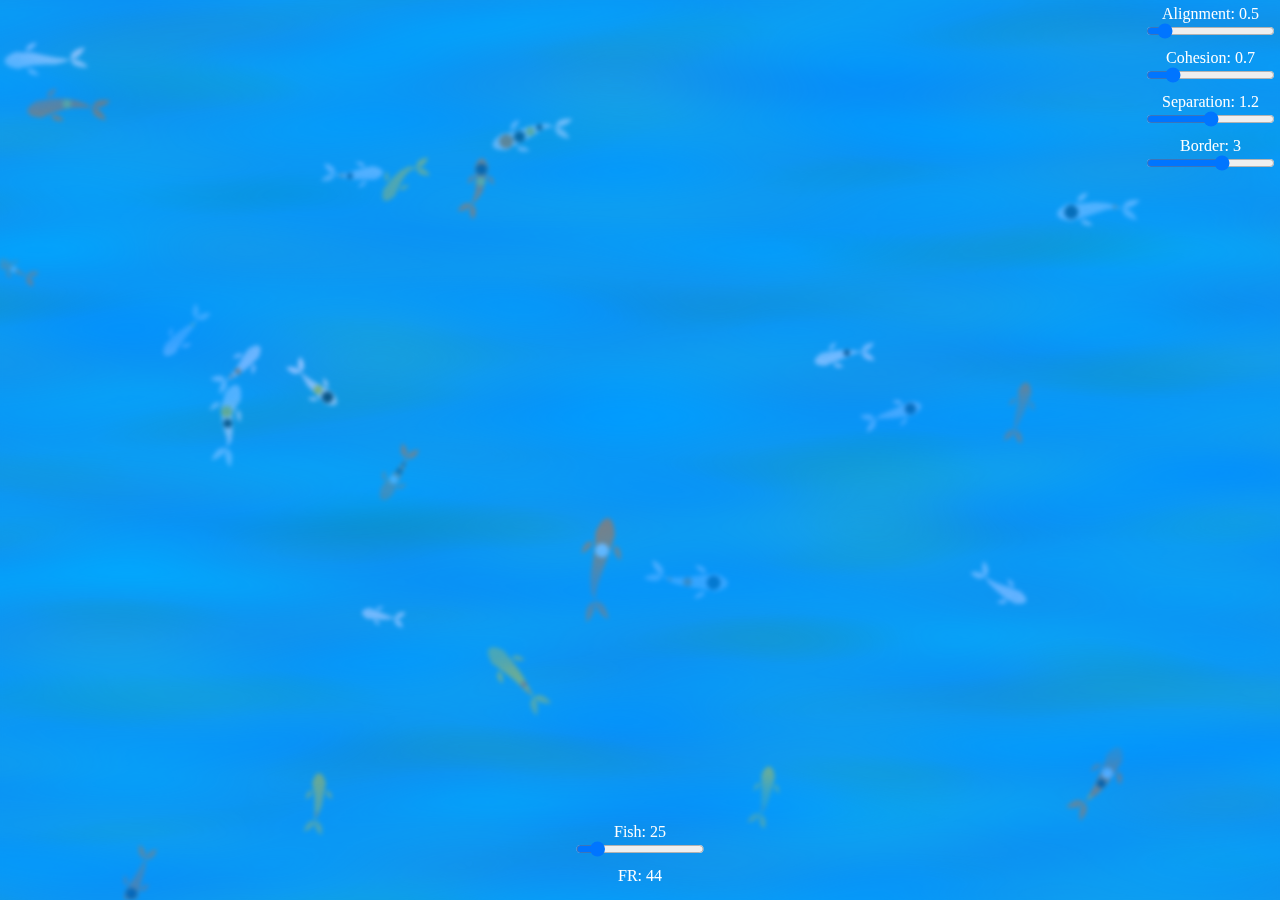
==== fish.html @ 29408301 "fish.html" ====
<!DOCTYPE HTML>
<html>
	<head>
		<!-- Scripts -->
		<script src="util.js" defer></script>

		<script src="components/segment.js" defer></script>
		<script src="components/fish.js" defer></script>
		<script src="components/lilypad.js" type="module"></script>
		<script src="components/lilyflower.js" type="module"></script>
		<script src="components/jobTile.js" type="module"></script>

		<script src="canvasController.js" defer></script>

		<!-- Styles -->
		<link href="/styles/style.min.css" rel="stylesheet"/>
		<link href="/styles/fish.min.css" rel="stylesheet"/>
	</head>
	<body>
    <p class="click-area"
      onmousedown="placeFood(event)"
    ></p>

		<!-- Water surface effect -->
		<svg version="1.1" xmlns="http://www.w3.org/2000/svg"
			width="0"
			height="0"
			viewBox="0 0 100 100" 
			preserveAspectRatio="xMidYMid slice"
		>
			<defs>
				<filter id="water_colour">
					<feTurbulence type="fractalNoise" baseFrequency="0.004 0.018" numOctaves="1" />			    	
					<feColorMatrix type="matrix"
							values="0      0      0     0     0
											0.1    0.2    0     0.2   0
											0.1    0.6    1     0.4   0
											0.2    0.1    0.2   0.8   0" />
				</filter>
			</defs>
		</svg>
		<div id="water"></div>

		<!-- Fish -->
		<canvas id="canvas"></canvas>

		<!-- Controls & Config -->
		<div class="controls">
      <div class="config__row">
        <label for="num_fish">Fish: <span id="display_num_fish"></span></label>
        <input type="range" name="num_fish" id="num_fish" value="25" min="1" max="200" oninput="adjustNumFish(this.value)" />
      </div>
      <div class="config__row">
        <p>FR: <span id="display_framerate"></span></p>
      </div>
    </div>

		<div class="config">
			<div class="config__row">
				<label for="alignment">Alignment: 
					<span id="display_alignment"></span>
				</label>
				<input id="alignment_value" type="range" min="0" max="30" value="3" oninput="changeAlignment(this.value)" />
			</div>
			<div class="config__row">
				<label for="cohesion">Cohesion: 
					<span id="display_cohesion"></span>
				</label>
				<input id="cohesion_value" type="range" min="0" max="30" value="5" oninput="changeCohesion(this.value)" />
			</div>
			<div class="config__row">
				<label for="separation">Separation: 
					<span id="display_separation"></span>
				</label>
				<input id="separation_value" type="range" min="0" max="30" value="15" oninput="changeSeparation(this.value)" />
			</div>
      <div class="config__row">
				<label for="border">Border: 
					<span id="display_border"></span>
				</label>
				<input id="border_value" type="range" min="0" max="50" value="30" oninput="changeBorder(this.value)" />
			</div>
		</div>
	</body>
</html>
---- styles/style.min.css ----
*,*::before,*::after{margin:0;padding:0;box-sizing:border-box}html,canvas{background-color:#22b3db;overflow:hidden}canvas{position:absolute;z-index:-100;top:0;left:0;max-width:100%;max-height:100%;filter:blur(2px)}.controls{position:absolute;color:#fff;padding:5px;z-index:1;bottom:0;left:50%;transform:translate(-50%, 0);text-align:center;display:none}.config{position:absolute;color:#fff;padding:5px;z-index:1;top:0;right:0;text-align:center;display:none}#water{min-width:100%;min-height:100%;position:absolute;top:0;left:0;z-index:1;filter:url(#water_colour)}.page{position:absolute;z-index:10;top:0;left:0;width:100%;height:100%;display:none;color:#ddfff1}/*# sourceMappingURL=style.min.css.map */
---- styles/fish.min.css ----
*,*::before,*::after{margin:0;padding:0;box-sizing:border-box}html,canvas{background-color:#22b3db;overflow:hidden}canvas{position:absolute;z-index:-100;top:0;left:0;max-width:100%;max-height:100%;filter:blur(2px)}.controls{position:absolute;color:#fff;padding:5px;z-index:10;bottom:0;left:50%;transform:translate(-50%, 0);text-align:center;display:block}.config{position:absolute;color:#fff;padding:5px;z-index:10;top:0;right:0;text-align:center;display:block}.config__row{display:flex;flex-direction:column;margin-bottom:10px}#water{min-width:100%;min-height:100%;position:absolute;top:0;left:0;z-index:1;filter:url(#water_colour)}.click-area{position:absolute;display:block;top:0;left:0;width:100%;height:100%;z-index:9}/*# sourceMappingURL=fish.min.css.map */
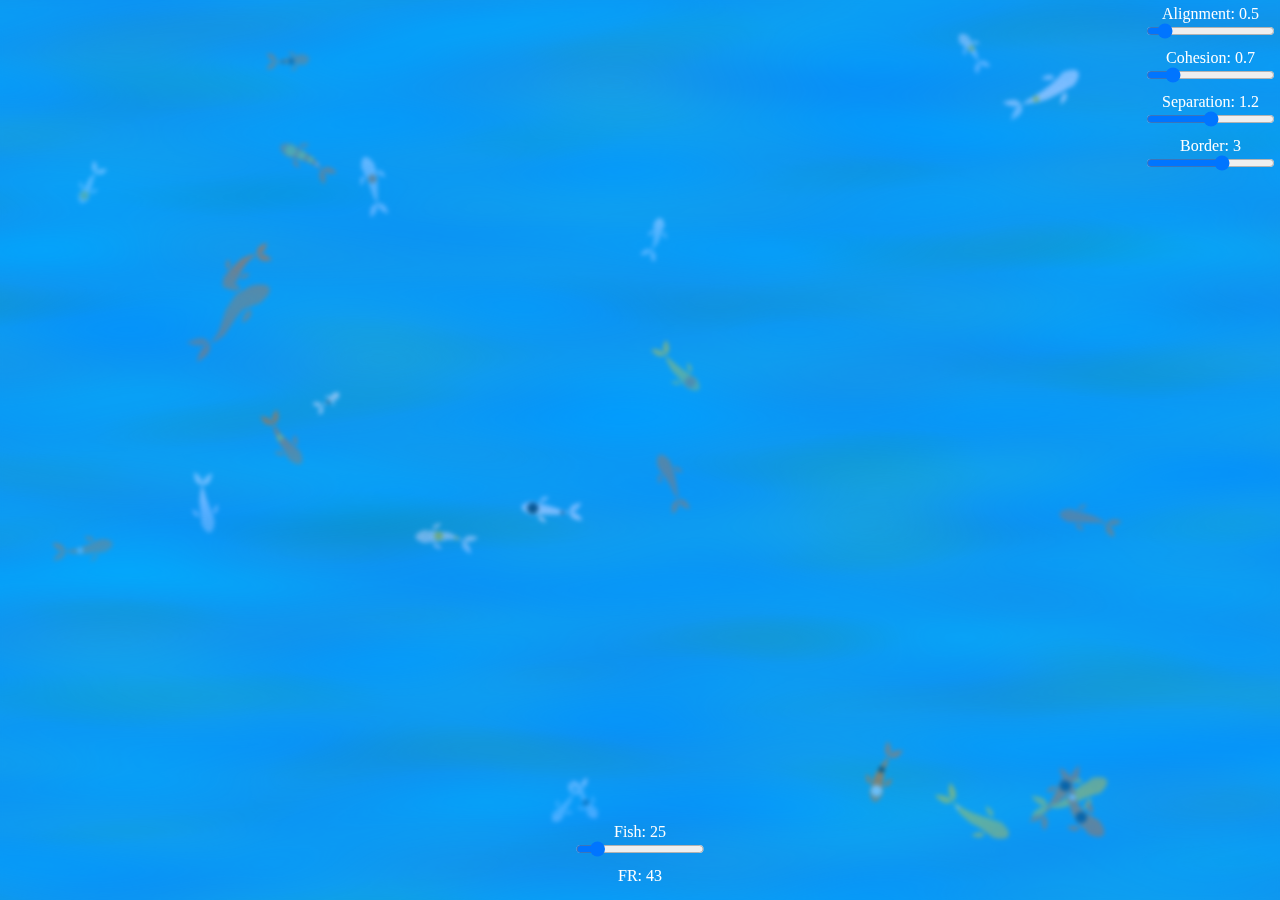
==== commit 0fccb639: "separate fish.html js controller" ====
--- a/fish.html
+++ b/fish.html
@@ -10,7 +10,8 @@
 		<script src="components/lilyflower.js" type="module"></script>
 		<script src="components/jobTile.js" type="module"></script>
 
-		<script src="canvasController.js" defer></script>
+		<script src="controllers/canvasController.js" defer></script>
+		<script src="controllers/fish.js" defer></script>
 
 		<!-- Styles -->
 		<link href="/styles/style.min.css" rel="stylesheet"/>
@@ -35,7 +36,7 @@
 							values="0      0      0     0     0
 											0.1    0.2    0     0.2   0
 											0.1    0.6    1     0.4   0
-											0.2    0.1    0.2   0.8   0" />
+											0.2    0.1    0.2   0.75   0" />
 				</filter>
 			</defs>
 		</svg>
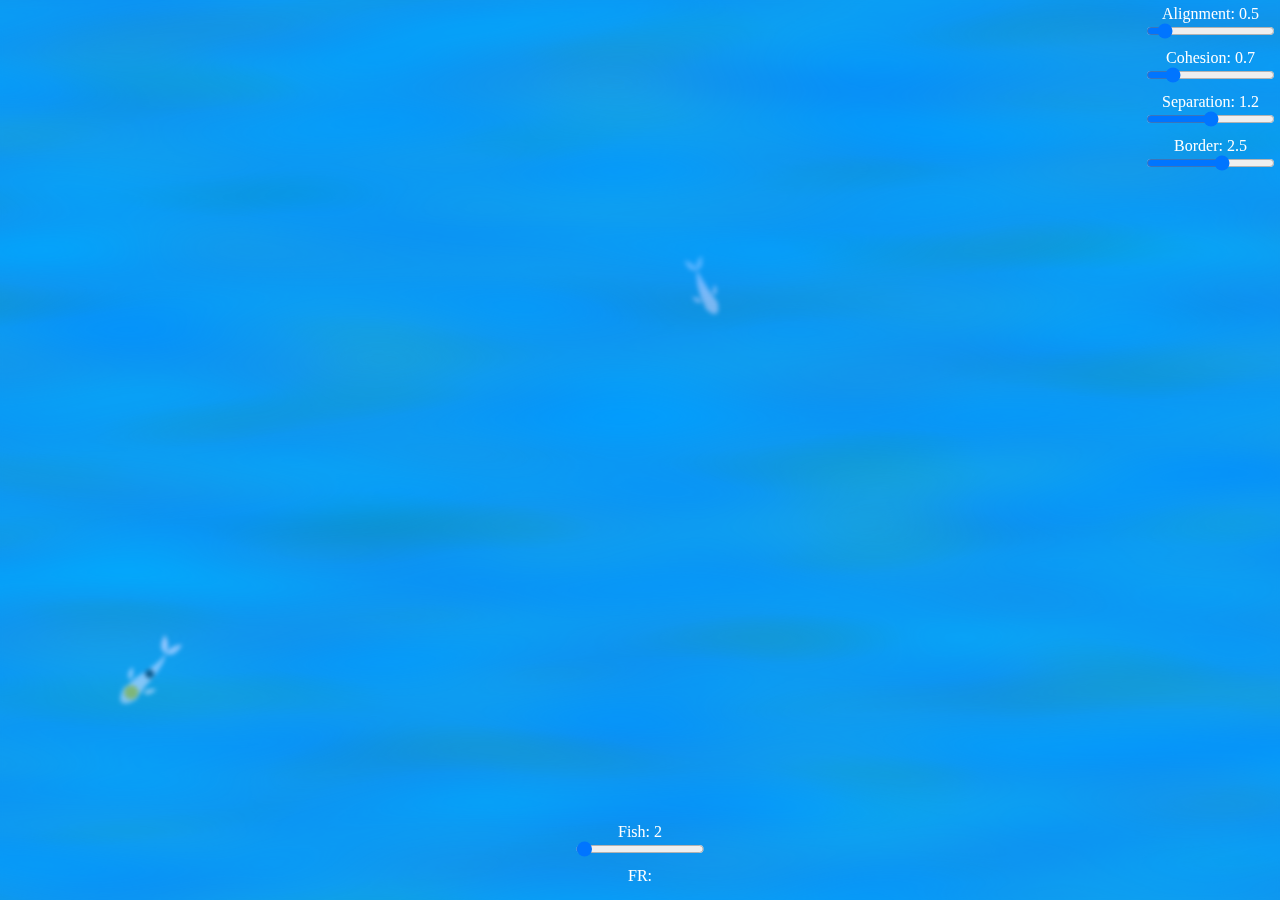
==== commit fc20eef3: "dont measure fr" ====
--- a/fish.html
+++ b/fish.html
@@ -49,7 +49,7 @@
 		<div class="controls">
       <div class="config__row">
         <label for="num_fish">Fish: <span id="display_num_fish"></span></label>
-        <input type="range" name="num_fish" id="num_fish" value="25" min="1" max="200" oninput="adjustNumFish(this.value)" />
+        <input type="range" name="num_fish" id="num_fish" value="2" min="1" max="200" oninput="adjustNumFish(this.value)" />
       </div>
       <div class="config__row">
         <p>FR: <span id="display_framerate"></span></p>
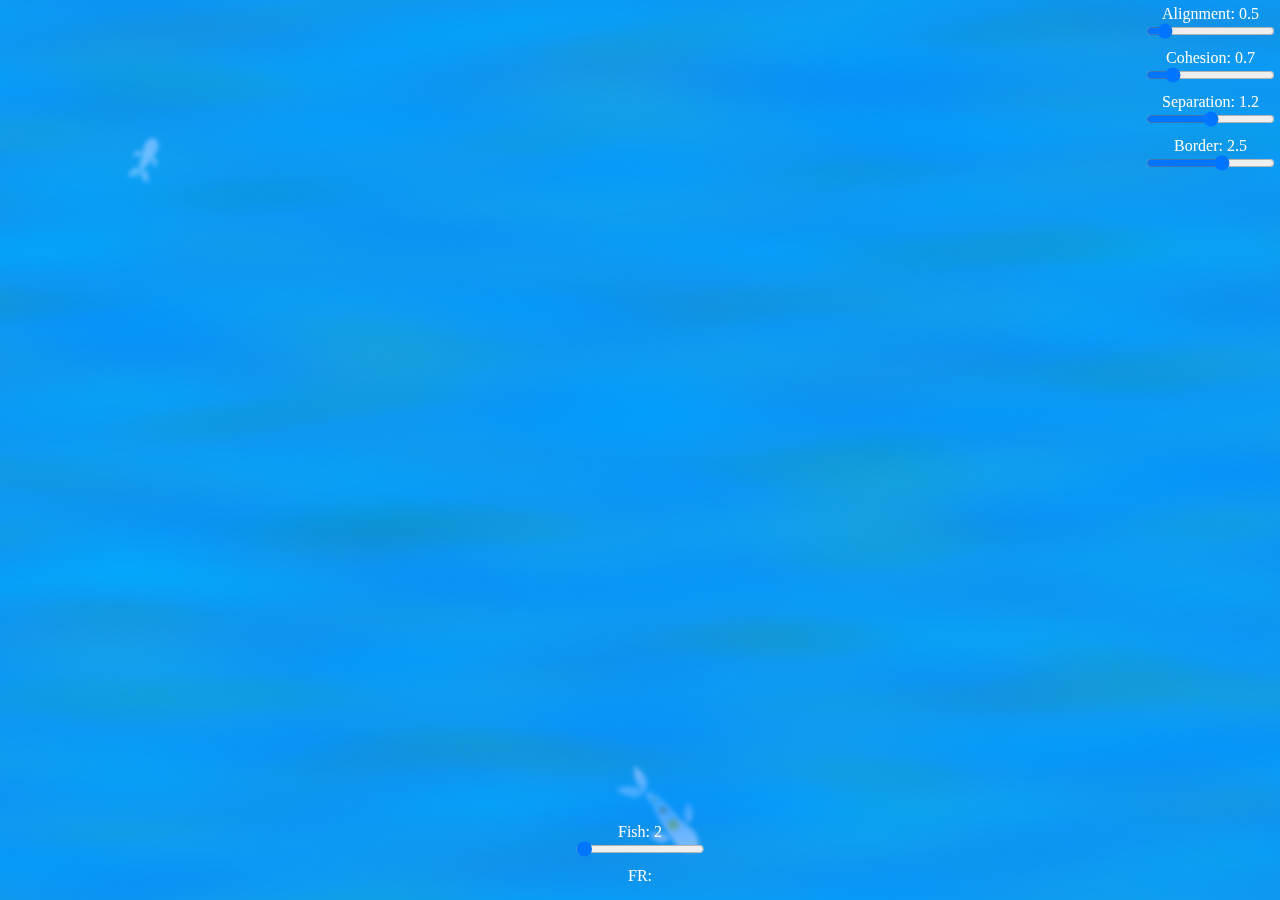
==== commit 6398e14a: "Turn segments into joints" ====
--- a/fish.html
+++ b/fish.html
@@ -4,7 +4,7 @@
 		<!-- Scripts -->
 		<script src="util.js" defer></script>
 
-		<script src="components/segment.js" defer></script>
+		<script src="components/joint.js" defer></script>
 		<script src="components/fish.js" defer></script>
 		<script src="components/lilypad.js" type="module"></script>
 		<script src="components/lilyflower.js" type="module"></script>
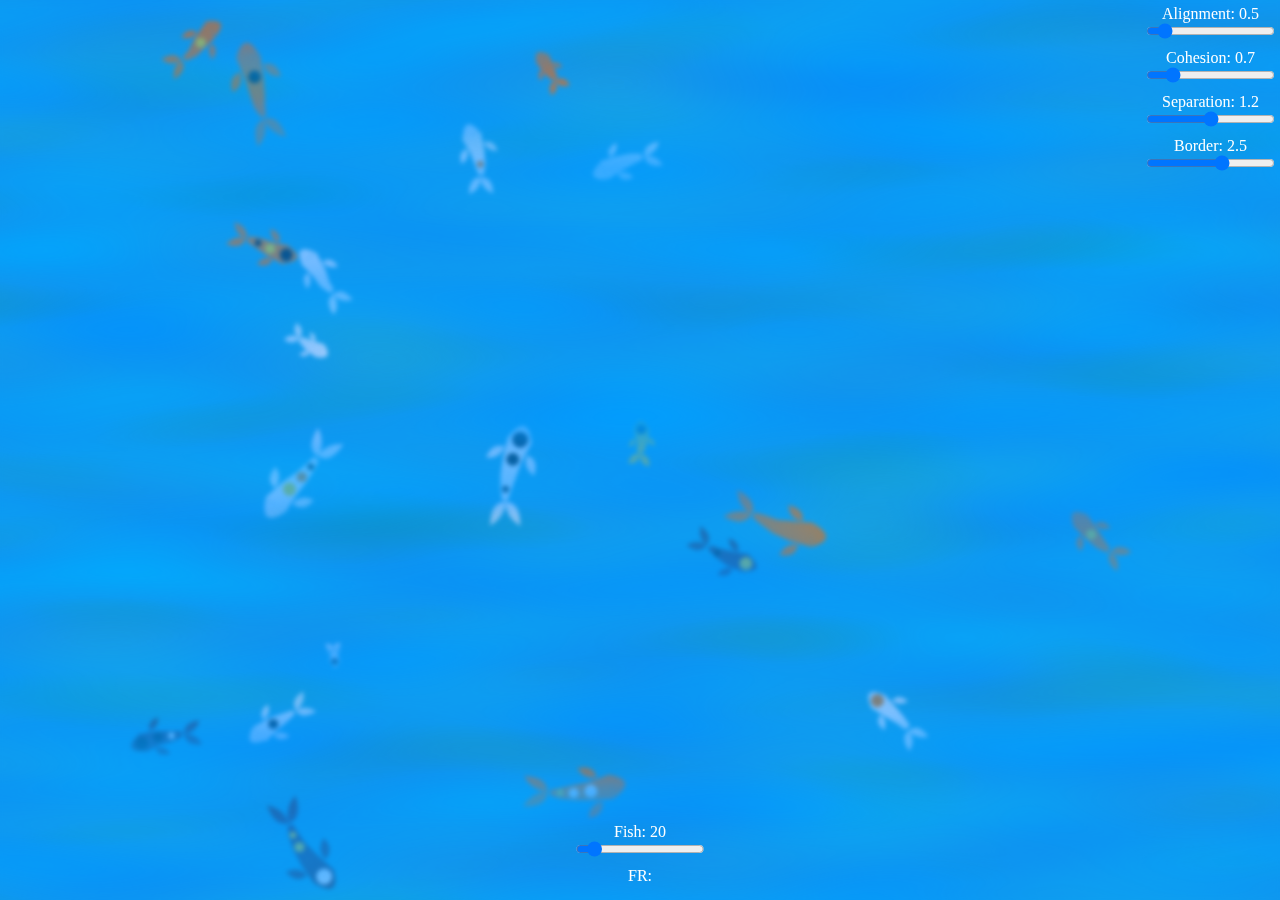
==== commit 8d808db4: "Adjust colours" ====
--- a/fish.html
+++ b/fish.html
@@ -49,7 +49,7 @@
 		<div class="controls">
       <div class="config__row">
         <label for="num_fish">Fish: <span id="display_num_fish"></span></label>
-        <input type="range" name="num_fish" id="num_fish" value="2" min="1" max="200" oninput="adjustNumFish(this.value)" />
+        <input type="range" name="num_fish" id="num_fish" value="20" min="1" max="200" oninput="adjustNumFish(this.value)" />
       </div>
       <div class="config__row">
         <p>FR: <span id="display_framerate"></span></p>
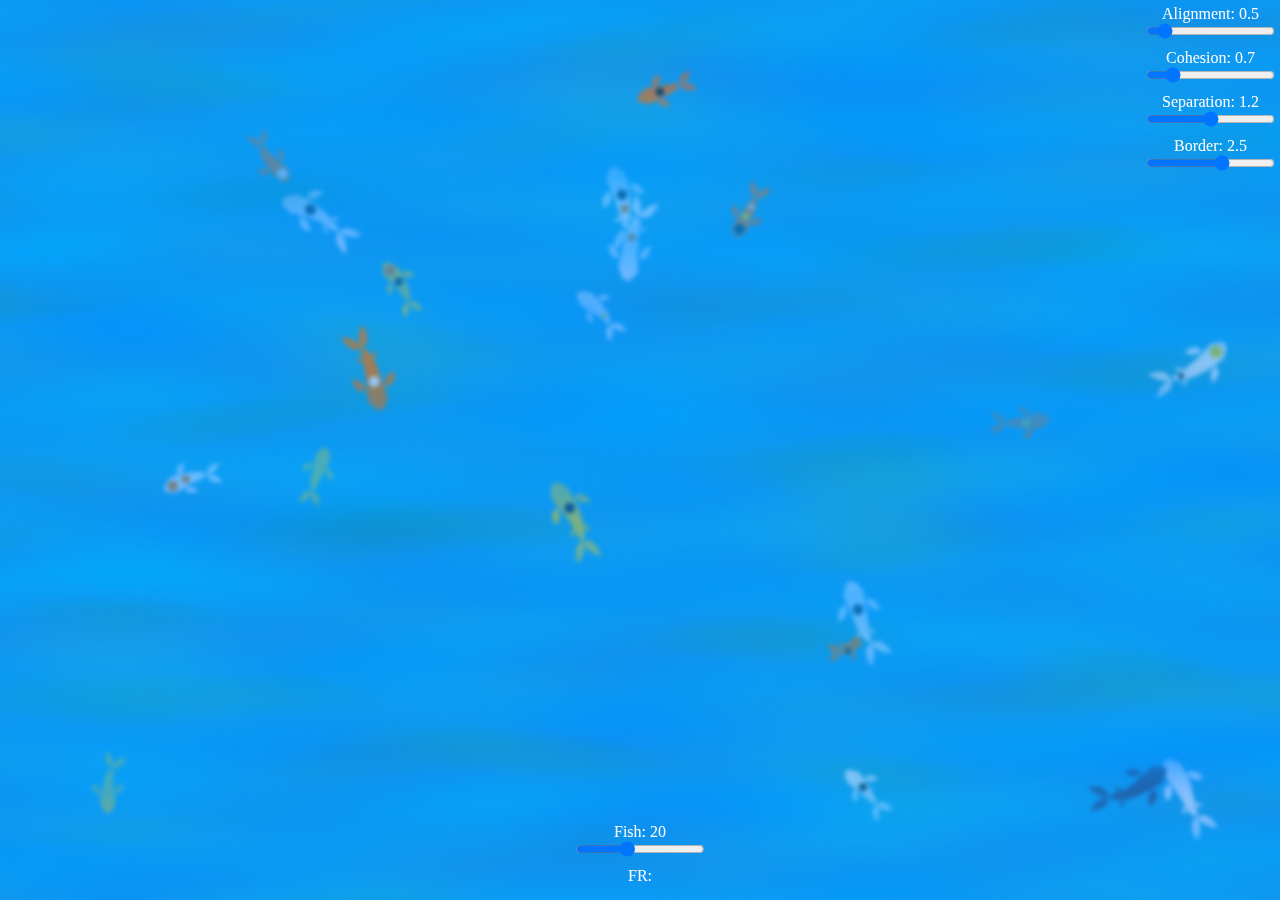
==== commit c4d727c8: "Give big fish secondary fins" ====
--- a/fish.html
+++ b/fish.html
@@ -49,7 +49,7 @@
 		<div class="controls">
       <div class="config__row">
         <label for="num_fish">Fish: <span id="display_num_fish"></span></label>
-        <input type="range" name="num_fish" id="num_fish" value="20" min="1" max="200" oninput="adjustNumFish(this.value)" />
+        <input type="range" name="num_fish" id="num_fish" value="20" min="1" max="50" oninput="adjustNumFish(this.value)" />
       </div>
       <div class="config__row">
         <p>FR: <span id="display_framerate"></span></p>
